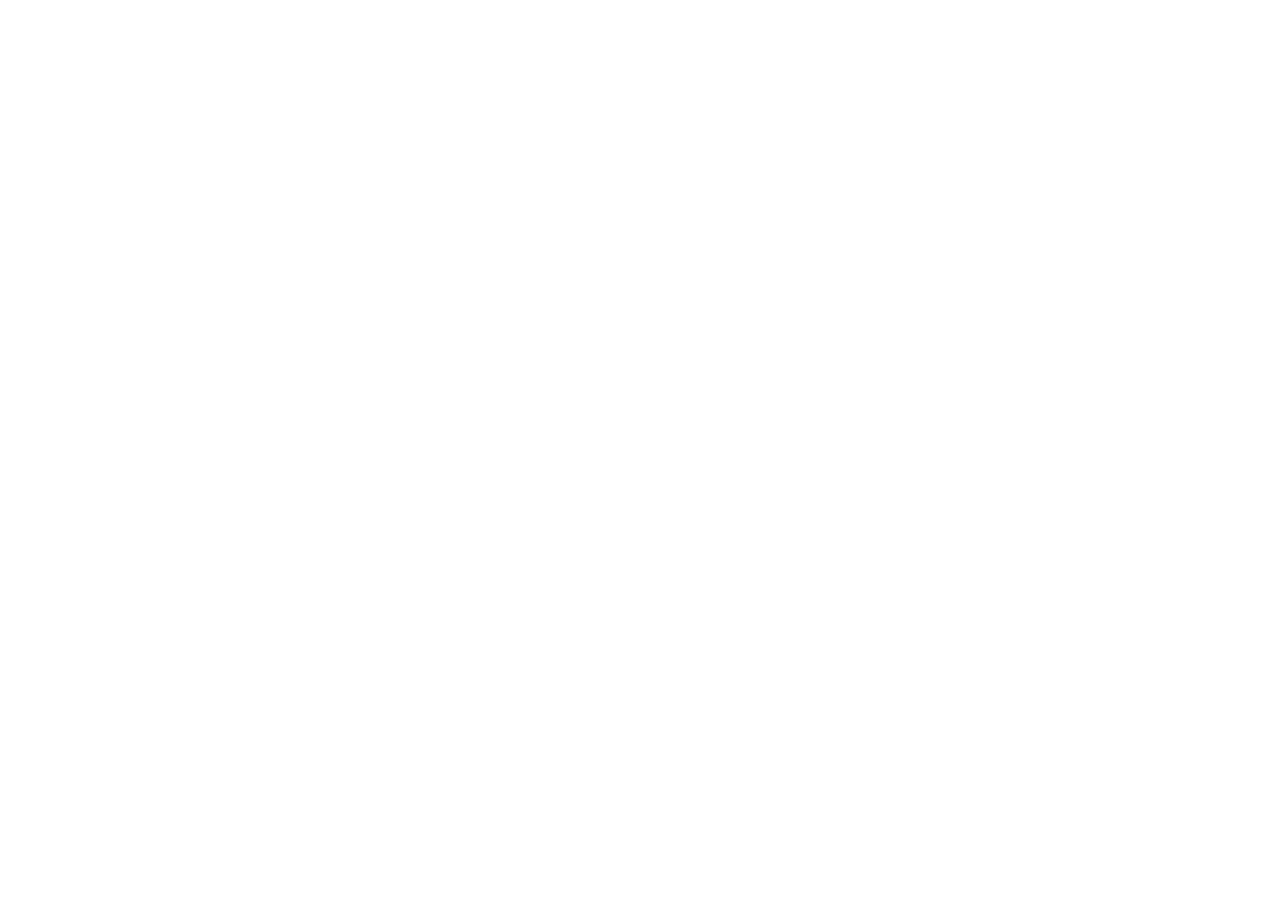
==== login.html @ 92857537 "上传" ====
<!DOCTYPE html>
<html lang="en">
<head>
    <meta charset="UTF-8">
    <meta http-equiv="X-UA-Compatible" content="IE=edge">
    <meta name="viewport" content="width=device-width, initial-scale=1.0">
    <title>Document</title>
</head>
<body>
    
</body>
</html>
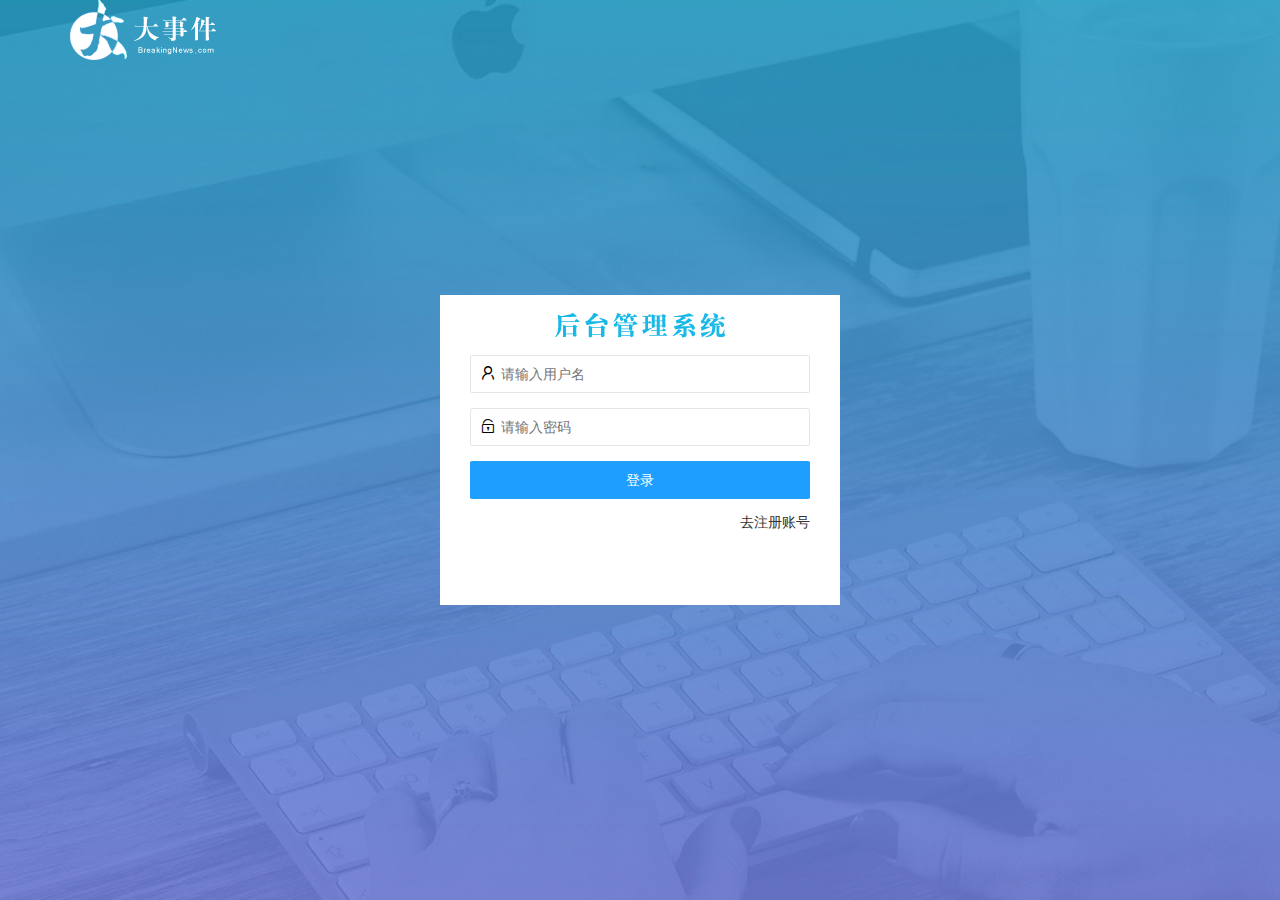
==== commit 92e8bb6c: "login" ====
--- a/login.html
+++ b/login.html
@@ -1,12 +1,89 @@
 <!DOCTYPE html>
 <html lang="en">
+
 <head>
     <meta charset="UTF-8">
     <meta http-equiv="X-UA-Compatible" content="IE=edge">
     <meta name="viewport" content="width=device-width, initial-scale=1.0">
-    <title>Document</title>
+    <link rel="stylesheet" href="./assets/css/login.css">
+    <link rel="stylesheet" href="./assets/lib/layui/css/layui.css">
+    <title>大事件-登录注册</title>
 </head>
+
 <body>
-    
+    <!-- logo -->
+    <div class="layui-main">
+        <img src="/assets/images/logo.png" alt="">
+    </div>
+    <!-- 登录 -->
+    <div class="login_box">
+        <div class="title-box"></div>
+        <!-- 登录 -->
+        <div class="loginBox">
+            <form class="layui-form" action="" id="loginForm">
+                    <div class="layui-form-item">
+                <!-- 用户名 -->
+                    <i class="layui-icon layui-icon-username"></i>
+                    <input type="text" name="username" required lay-verify="required" placeholder="请输入用户名"
+                        autocomplete="off" class="layui-input">
+                    </div>
+                <!-- 密码 -->
+                     <div class="layui-form-item">
+                    <i class="layui-icon layui-icon-password"></i>
+                    <input type="password" name="password" required lay-verify="required|pass" placeholder="请输入密码" autocomplete="off"
+                    class="layui-input">
+                    </div>
+                    <!-- //<div class="layui-form-item"></div> layui-btn-fluid独占一行 -->
+                    <div class="layui-form-item btn">
+                         <button class="layui-btn layui-btn-fluid layui-btn-normal" lay-submit lay-filter="formDemo">登录</button>
+                     </div>
+
+                    <div class="layui-form-item">
+                      <a href="javascript:;" class="links" id="link_reg">去注册账号</a>
+                     </div>
+
+             </form>
+       
+    </div>
+    <!-- 注册 -->
+    <div class="regBox">
+        <form class="layui-form" action="" id="regForm">
+            <div class="layui-form-item">
+        <!-- 用户名 -->
+            <i class="layui-icon layui-icon-username"></i>
+            <input type="text" name="username" required lay-verify="required" placeholder="请输入用户名"
+                autocomplete="off" class="layui-input">
+            </div>
+        <!-- 密码 -->
+            <div class="layui-form-item">
+            <i class="layui-icon layui-icon-password"></i>
+            <input type="password" name="password" required lay-verify="required|pass" placeholder="请输入密码" autocomplete="off"
+            class="layui-input">
+            </div>
+            <div class="layui-form-item">
+                <i class="layui-icon layui-icon-password"></i>
+                <input type="password" name="password" required lay-verify="required|pass|repwd" placeholder="再次确认密码" autocomplete="off"
+                class="layui-input">
+            </div>
+            <!-- //<div class="layui-form-item"></div> layui-btn-fluid独占一行 -->
+            <div class="layui-form-item btn">
+                 <button class="layui-btn layui-btn-fluid layui-btn-normal" lay-submit lay-filter="formDemo">注册</button>
+             </div>
+
+            <div class="layui-form-item">
+                <a href="javascript:;" class="links" id="link_login">去登录账号</a>
+             </div>
+
+     </form>
+       
+    </div>
+    </div>
+    <!-- jquery -->
+    <script src="./assets/lib/layui/layui.all.js"></script>
+
+    <script src="./assets/lib/jquery.js"></script>
+    <script src="./assets/js/baseAPI.js"></script>
+    <script src="/assets/js/login.js"></script>
 </body>
+
 </html>--- a/assets/css/login.css
+++ b/assets/css/login.css
@@ -0,0 +1,51 @@
+html,body{
+    margin: 0;
+    padding: 0;
+    width: 100%;
+    height: 100%;
+    background: url('/assets/images/login_bg.jpg') no-repeat center;
+    background-size: cover;
+    /* background-color: pink; */
+}
+.login_box{
+    width: 400px;
+    height: 310px;
+    background-color: #fff;
+    position: absolute;
+    top: 50%;
+    left: 50%;
+    transform: translate(-50%,-50%);
+}
+.title-box{
+    height: 60px;
+    background:url(/assets/images/login_title.png) no-repeat;
+    background-position: center;
+}
+/* 隐藏 */
+.regBox{
+    display: none;
+}
+.layui-form{
+    padding: 0 30px;
+}
+.links{
+    display: flex;
+    justify-content: flex-end;
+}
+.links a{
+    font-size: 20px;
+}
+/* .btn{
+    padding: 40px 0 0;
+} */
+.layui-form-item{
+    position: relative;
+}
+.layui-icon{
+    position: absolute;
+    top: 10px;
+    left: 10px;
+}
+.layui-input{
+    padding-left: 30px!important;
+}--- a/assets/lib/layui/css/layui.css
+++ b/assets/lib/layui/css/layui.css
@@ -0,0 +1,2 @@
+/** layui-v2.5.5 MIT License By https://www.layui.com */
+ .layui-inline,img{display:inline-block;vertical-align:middle}h1,h2,h3,h4,h5,h6{font-weight:400}.layui-edge,.layui-header,.layui-inline,.layui-main{position:relative}.layui-body,.layui-edge,.layui-elip{overflow:hidden}.layui-btn,.layui-edge,.layui-inline,img{vertical-align:middle}.layui-btn,.layui-disabled,.layui-icon,.layui-unselect{-moz-user-select:none;-webkit-user-select:none;-ms-user-select:none}.layui-elip,.layui-form-checkbox span,.layui-form-pane .layui-form-label{text-overflow:ellipsis;white-space:nowrap}.layui-breadcrumb,.layui-tree-btnGroup{visibility:hidden}blockquote,body,button,dd,div,dl,dt,form,h1,h2,h3,h4,h5,h6,input,li,ol,p,pre,td,textarea,th,ul{margin:0;padding:0;-webkit-tap-highlight-color:rgba(0,0,0,0)}a:active,a:hover{outline:0}img{border:none}li{list-style:none}table{border-collapse:collapse;border-spacing:0}h4,h5,h6{font-size:100%}button,input,optgroup,option,select,textarea{font-family:inherit;font-size:inherit;font-style:inherit;font-weight:inherit;outline:0}pre{white-space:pre-wrap;white-space:-moz-pre-wrap;white-space:-pre-wrap;white-space:-o-pre-wrap;word-wrap:break-word}body{line-height:24px;font:14px Helvetica Neue,Helvetica,PingFang SC,Tahoma,Arial,sans-serif}hr{height:1px;margin:10px 0;border:0;clear:both}a{color:#333;text-decoration:none}a:hover{color:#777}a cite{font-style:normal;*cursor:pointer}.layui-border-box,.layui-border-box *{box-sizing:border-box}.layui-box,.layui-box *{box-sizing:content-box}.layui-clear{clear:both;*zoom:1}.layui-clear:after{content:'\20';clear:both;*zoom:1;display:block;height:0}.layui-inline{*display:inline;*zoom:1}.layui-edge{display:inline-block;width:0;height:0;border-width:6px;border-style:dashed;border-color:transparent}.layui-edge-top{top:-4px;border-bottom-color:#999;border-bottom-style:solid}.layui-edge-right{border-left-color:#999;border-left-style:solid}.layui-edge-bottom{top:2px;border-top-color:#999;border-top-style:solid}.layui-edge-left{border-right-color:#999;border-right-style:solid}.layui-disabled,.layui-disabled:hover{color:#d2d2d2!important;cursor:not-allowed!important}.layui-circle{border-radius:100%}.layui-show{display:block!important}.layui-hide{display:none!important}@font-face{font-family:layui-icon;src:url(../font/iconfont.eot?v=250);src:url(../font/iconfont.eot?v=250#iefix) format('embedded-opentype'),url(../font/iconfont.woff2?v=250) format('woff2'),url(../font/iconfont.woff?v=250) format('woff'),url(../font/iconfont.ttf?v=250) format('truetype'),url(../font/iconfont.svg?v=250#layui-icon) format('svg')}.layui-icon{font-family:layui-icon!important;font-size:16px;font-style:normal;-webkit-font-smoothing:antialiased;-moz-osx-font-smoothing:grayscale}.layui-icon-reply-fill:before{content:"\e611"}.layui-icon-set-fill:before{content:"\e614"}.layui-icon-menu-fill:before{content:"\e60f"}.layui-icon-search:before{content:"\e615"}.layui-icon-share:before{content:"\e641"}.layui-icon-set-sm:before{content:"\e620"}.layui-icon-engine:before{content:"\e628"}.layui-icon-close:before{content:"\1006"}.layui-icon-close-fill:before{content:"\1007"}.layui-icon-chart-screen:before{content:"\e629"}.layui-icon-star:before{content:"\e600"}.layui-icon-circle-dot:before{content:"\e617"}.layui-icon-chat:before{content:"\e606"}.layui-icon-release:before{content:"\e609"}.layui-icon-list:before{content:"\e60a"}.layui-icon-chart:before{content:"\e62c"}.layui-icon-ok-circle:before{content:"\1005"}.layui-icon-layim-theme:before{content:"\e61b"}.layui-icon-table:before{content:"\e62d"}.layui-icon-right:before{content:"\e602"}.layui-icon-left:before{content:"\e603"}.layui-icon-cart-simple:before{content:"\e698"}.layui-icon-face-cry:before{content:"\e69c"}.layui-icon-face-smile:before{content:"\e6af"}.layui-icon-survey:before{content:"\e6b2"}.layui-icon-tree:before{content:"\e62e"}.layui-icon-upload-circle:before{content:"\e62f"}.layui-icon-add-circle:before{content:"\e61f"}.layui-icon-download-circle:before{content:"\e601"}.layui-icon-templeate-1:before{content:"\e630"}.layui-icon-util:before{content:"\e631"}.layui-icon-face-surprised:before{content:"\e664"}.layui-icon-edit:before{content:"\e642"}.layui-icon-speaker:before{content:"\e645"}.layui-icon-down:before{content:"\e61a"}.layui-icon-file:before{content:"\e621"}.layui-icon-layouts:before{content:"\e632"}.layui-icon-rate-half:before{content:"\e6c9"}.layui-icon-add-circle-fine:before{content:"\e608"}.layui-icon-prev-circle:before{content:"\e633"}.layui-icon-read:before{content:"\e705"}.layui-icon-404:before{content:"\e61c"}.layui-icon-carousel:before{content:"\e634"}.layui-icon-help:before{content:"\e607"}.layui-icon-code-circle:before{content:"\e635"}.layui-icon-water:before{content:"\e636"}.layui-icon-username:before{content:"\e66f"}.layui-icon-find-fill:before{content:"\e670"}.layui-icon-about:before{content:"\e60b"}.layui-icon-location:before{content:"\e715"}.layui-icon-up:before{content:"\e619"}.layui-icon-pause:before{content:"\e651"}.layui-icon-date:before{content:"\e637"}.layui-icon-layim-uploadfile:before{content:"\e61d"}.layui-icon-delete:before{content:"\e640"}.layui-icon-play:before{content:"\e652"}.layui-icon-top:before{content:"\e604"}.layui-icon-friends:before{content:"\e612"}.layui-icon-refresh-3:before{content:"\e9aa"}.layui-icon-ok:before{content:"\e605"}.layui-icon-layer:before{content:"\e638"}.layui-icon-face-smile-fine:before{content:"\e60c"}.layui-icon-dollar:before{content:"\e659"}.layui-icon-group:before{content:"\e613"}.layui-icon-layim-download:before{content:"\e61e"}.layui-icon-picture-fine:before{content:"\e60d"}.layui-icon-link:before{content:"\e64c"}.layui-icon-diamond:before{content:"\e735"}.layui-icon-log:before{content:"\e60e"}.layui-icon-rate-solid:before{content:"\e67a"}.layui-icon-fonts-del:before{content:"\e64f"}.layui-icon-unlink:before{content:"\e64d"}.layui-icon-fonts-clear:before{content:"\e639"}.layui-icon-triangle-r:before{content:"\e623"}.layui-icon-circle:before{content:"\e63f"}.layui-icon-radio:before{content:"\e643"}.layui-icon-align-center:before{content:"\e647"}.layui-icon-align-right:before{content:"\e648"}.layui-icon-align-left:before{content:"\e649"}.layui-icon-loading-1:before{content:"\e63e"}.layui-icon-return:before{content:"\e65c"}.layui-icon-fonts-strong:before{content:"\e62b"}.layui-icon-upload:before{content:"\e67c"}.layui-icon-dialogue:before{content:"\e63a"}.layui-icon-video:before{content:"\e6ed"}.layui-icon-headset:before{content:"\e6fc"}.layui-icon-cellphone-fine:before{content:"\e63b"}.layui-icon-add-1:before{content:"\e654"}.layui-icon-face-smile-b:before{content:"\e650"}.layui-icon-fonts-html:before{content:"\e64b"}.layui-icon-form:before{content:"\e63c"}.layui-icon-cart:before{content:"\e657"}.layui-icon-camera-fill:before{content:"\e65d"}.layui-icon-tabs:before{content:"\e62a"}.layui-icon-fonts-code:before{content:"\e64e"}.layui-icon-fire:before{content:"\e756"}.layui-icon-set:before{content:"\e716"}.layui-icon-fonts-u:before{content:"\e646"}.layui-icon-triangle-d:before{content:"\e625"}.layui-icon-tips:before{content:"\e702"}.layui-icon-picture:before{content:"\e64a"}.layui-icon-more-vertical:before{content:"\e671"}.layui-icon-flag:before{content:"\e66c"}.layui-icon-loading:before{content:"\e63d"}.layui-icon-fonts-i:before{content:"\e644"}.layui-icon-refresh-1:before{content:"\e666"}.layui-icon-rmb:before{content:"\e65e"}.layui-icon-home:before{content:"\e68e"}.layui-icon-user:before{content:"\e770"}.layui-icon-notice:before{content:"\e667"}.layui-icon-login-weibo:before{content:"\e675"}.layui-icon-voice:before{content:"\e688"}.layui-icon-upload-drag:before{content:"\e681"}.layui-icon-login-qq:before{content:"\e676"}.layui-icon-snowflake:before{content:"\e6b1"}.layui-icon-file-b:before{content:"\e655"}.layui-icon-template:before{content:"\e663"}.layui-icon-auz:before{content:"\e672"}.layui-icon-console:before{content:"\e665"}.layui-icon-app:before{content:"\e653"}.layui-icon-prev:before{content:"\e65a"}.layui-icon-website:before{content:"\e7ae"}.layui-icon-next:before{content:"\e65b"}.layui-icon-component:before{content:"\e857"}.layui-icon-more:before{content:"\e65f"}.layui-icon-login-wechat:before{content:"\e677"}.layui-icon-shrink-right:before{content:"\e668"}.layui-icon-spread-left:before{content:"\e66b"}.layui-icon-camera:before{content:"\e660"}.layui-icon-note:before{content:"\e66e"}.layui-icon-refresh:before{content:"\e669"}.layui-icon-female:before{content:"\e661"}.layui-icon-male:before{content:"\e662"}.layui-icon-password:before{content:"\e673"}.layui-icon-senior:before{content:"\e674"}.layui-icon-theme:before{content:"\e66a"}.layui-icon-tread:before{content:"\e6c5"}.layui-icon-praise:before{content:"\e6c6"}.layui-icon-star-fill:before{content:"\e658"}.layui-icon-rate:before{content:"\e67b"}.layui-icon-template-1:before{content:"\e656"}.layui-icon-vercode:before{content:"\e679"}.layui-icon-cellphone:before{content:"\e678"}.layui-icon-screen-full:before{content:"\e622"}.layui-icon-screen-restore:before{content:"\e758"}.layui-icon-cols:before{content:"\e610"}.layui-icon-export:before{content:"\e67d"}.layui-icon-print:before{content:"\e66d"}.layui-icon-slider:before{content:"\e714"}.layui-icon-addition:before{content:"\e624"}.layui-icon-subtraction:before{content:"\e67e"}.layui-icon-service:before{content:"\e626"}.layui-icon-transfer:before{content:"\e691"}.layui-main{width:1140px;margin:0 auto}.layui-header{z-index:1000;height:60px}.layui-header a:hover{transition:all .5s;-webkit-transition:all .5s}.layui-side{position:fixed;left:0;top:0;bottom:0;z-index:999;width:200px;overflow-x:hidden}.layui-side-scroll{position:relative;width:220px;height:100%;overflow-x:hidden}.layui-body{position:absolute;left:200px;right:0;top:0;bottom:0;z-index:998;width:auto;overflow-y:auto;box-sizing:border-box}.layui-layout-body{overflow:hidden}.layui-layout-admin .layui-header{background-color:#23262E}.layui-layout-admin .layui-side{top:60px;width:200px;overflow-x:hidden}.layui-layout-admin .layui-body{position:fixed;top:60px;bottom:44px}.layui-layout-admin .layui-main{width:auto;margin:0 15px}.layui-layout-admin .layui-footer{position:fixed;left:200px;right:0;bottom:0;height:44px;line-height:44px;padding:0 15px;background-color:#eee}.layui-layout-admin .layui-logo{position:absolute;left:0;top:0;width:200px;height:100%;line-height:60px;text-align:center;color:#009688;font-size:16px}.layui-layout-admin .layui-header .layui-nav{background:0 0}.layui-layout-left{position:absolute!important;left:200px;top:0}.layui-layout-right{position:absolute!important;right:0;top:0}.layui-container{position:relative;margin:0 auto;padding:0 15px;box-sizing:border-box}.layui-fluid{position:relative;margin:0 auto;padding:0 15px}.layui-row:after,.layui-row:before{content:'';display:block;clear:both}.layui-col-lg1,.layui-col-lg10,.layui-col-lg11,.layui-col-lg12,.layui-col-lg2,.layui-col-lg3,.layui-col-lg4,.layui-col-lg5,.layui-col-lg6,.layui-col-lg7,.layui-col-lg8,.layui-col-lg9,.layui-col-md1,.layui-col-md10,.layui-col-md11,.layui-col-md12,.layui-col-md2,.layui-col-md3,.layui-col-md4,.layui-col-md5,.layui-col-md6,.layui-col-md7,.layui-col-md8,.layui-col-md9,.layui-col-sm1,.layui-col-sm10,.layui-col-sm11,.layui-col-sm12,.layui-col-sm2,.layui-col-sm3,.layui-col-sm4,.layui-col-sm5,.layui-col-sm6,.layui-col-sm7,.layui-col-sm8,.layui-col-sm9,.layui-col-xs1,.layui-col-xs10,.layui-col-xs11,.layui-col-xs12,.layui-col-xs2,.layui-col-xs3,.layui-col-xs4,.layui-col-xs5,.layui-col-xs6,.layui-col-xs7,.layui-col-xs8,.layui-col-xs9{position:relative;display:block;box-sizing:border-box}.layui-col-xs1,.layui-col-xs10,.layui-col-xs11,.layui-col-xs12,.layui-col-xs2,.layui-col-xs3,.layui-col-xs4,.layui-col-xs5,.layui-col-xs6,.layui-col-xs7,.layui-col-xs8,.layui-col-xs9{float:left}.layui-col-xs1{width:8.33333333%}.layui-col-xs2{width:16.66666667%}.layui-col-xs3{width:25%}.layui-col-xs4{width:33.33333333%}.layui-col-xs5{width:41.66666667%}.layui-col-xs6{width:50%}.layui-col-xs7{width:58.33333333%}.layui-col-xs8{width:66.66666667%}.layui-col-xs9{width:75%}.layui-col-xs10{width:83.33333333%}.layui-col-xs11{width:91.66666667%}.layui-col-xs12{width:100%}.layui-col-xs-offset1{margin-left:8.33333333%}.layui-col-xs-offset2{margin-left:16.66666667%}.layui-col-xs-offset3{margin-left:25%}.layui-col-xs-offset4{margin-left:33.33333333%}.layui-col-xs-offset5{margin-left:41.66666667%}.layui-col-xs-offset6{margin-left:50%}.layui-col-xs-offset7{margin-left:58.33333333%}.layui-col-xs-offset8{margin-left:66.66666667%}.layui-col-xs-offset9{margin-left:75%}.layui-col-xs-offset10{margin-left:83.33333333%}.layui-col-xs-offset11{margin-left:91.66666667%}.layui-col-xs-offset12{margin-left:100%}@media screen and (max-width:768px){.layui-hide-xs{display:none!important}.layui-show-xs-block{display:block!important}.layui-show-xs-inline{display:inline!important}.layui-show-xs-inline-block{display:inline-block!important}}@media screen and (min-width:768px){.layui-container{width:750px}.layui-hide-sm{display:none!important}.layui-show-sm-block{display:block!important}.layui-show-sm-inline{display:inline!important}.layui-show-sm-inline-block{display:inline-block!important}.layui-col-sm1,.layui-col-sm10,.layui-col-sm11,.layui-col-sm12,.layui-col-sm2,.layui-col-sm3,.layui-col-sm4,.layui-col-sm5,.layui-col-sm6,.layui-col-sm7,.layui-col-sm8,.layui-col-sm9{float:left}.layui-col-sm1{width:8.33333333%}.layui-col-sm2{width:16.66666667%}.layui-col-sm3{width:25%}.layui-col-sm4{width:33.33333333%}.layui-col-sm5{width:41.66666667%}.layui-col-sm6{width:50%}.layui-col-sm7{width:58.33333333%}.layui-col-sm8{width:66.66666667%}.layui-col-sm9{width:75%}.layui-col-sm10{width:83.33333333%}.layui-col-sm11{width:91.66666667%}.layui-col-sm12{width:100%}.layui-col-sm-offset1{margin-left:8.33333333%}.layui-col-sm-offset2{margin-left:16.66666667%}.layui-col-sm-offset3{margin-left:25%}.layui-col-sm-offset4{margin-left:33.33333333%}.layui-col-sm-offset5{margin-left:41.66666667%}.layui-col-sm-offset6{margin-left:50%}.layui-col-sm-offset7{margin-left:58.33333333%}.layui-col-sm-offset8{margin-left:66.66666667%}.layui-col-sm-offset9{margin-left:75%}.layui-col-sm-offset10{margin-left:83.33333333%}.layui-col-sm-offset11{margin-left:91.66666667%}.layui-col-sm-offset12{margin-left:100%}}@media screen and (min-width:992px){.layui-container{width:970px}.layui-hide-md{display:none!important}.layui-show-md-block{display:block!important}.layui-show-md-inline{display:inline!important}.layui-show-md-inline-block{display:inline-block!important}.layui-col-md1,.layui-col-md10,.layui-col-md11,.layui-col-md12,.layui-col-md2,.layui-col-md3,.layui-col-md4,.layui-col-md5,.layui-col-md6,.layui-col-md7,.layui-col-md8,.layui-col-md9{float:left}.layui-col-md1{width:8.33333333%}.layui-col-md2{width:16.66666667%}.layui-col-md3{width:25%}.layui-col-md4{width:33.33333333%}.layui-col-md5{width:41.66666667%}.layui-col-md6{width:50%}.layui-col-md7{width:58.33333333%}.layui-col-md8{width:66.66666667%}.layui-col-md9{width:75%}.layui-col-md10{width:83.33333333%}.layui-col-md11{width:91.66666667%}.layui-col-md12{width:100%}.layui-col-md-offset1{margin-left:8.33333333%}.layui-col-md-offset2{margin-left:16.66666667%}.layui-col-md-offset3{margin-left:25%}.layui-col-md-offset4{margin-left:33.33333333%}.layui-col-md-offset5{margin-left:41.66666667%}.layui-col-md-offset6{margin-left:50%}.layui-col-md-offset7{margin-left:58.33333333%}.layui-col-md-offset8{margin-left:66.66666667%}.layui-col-md-offset9{margin-left:75%}.layui-col-md-offset10{margin-left:83.33333333%}.layui-col-md-offset11{margin-left:91.66666667%}.layui-col-md-offset12{margin-left:100%}}@media screen and (min-width:1200px){.layui-container{width:1170px}.layui-hide-lg{display:none!important}.layui-show-lg-block{display:block!important}.layui-show-lg-inline{display:inline!important}.layui-show-lg-inline-block{display:inline-block!important}.layui-col-lg1,.layui-col-lg10,.layui-col-lg11,.layui-col-lg12,.layui-col-lg2,.layui-col-lg3,.layui-col-lg4,.layui-col-lg5,.layui-col-lg6,.layui-col-lg7,.layui-col-lg8,.layui-col-lg9{float:left}.layui-col-lg1{width:8.33333333%}.layui-col-lg2{width:16.66666667%}.layui-col-lg3{width:25%}.layui-col-lg4{width:33.33333333%}.layui-col-lg5{width:41.66666667%}.layui-col-lg6{width:50%}.layui-col-lg7{width:58.33333333%}.layui-col-lg8{width:66.66666667%}.layui-col-lg9{width:75%}.layui-col-lg10{width:83.33333333%}.layui-col-lg11{width:91.66666667%}.layui-col-lg12{width:100%}.layui-col-lg-offset1{margin-left:8.33333333%}.layui-col-lg-offset2{margin-left:16.66666667%}.layui-col-lg-offset3{margin-left:25%}.layui-col-lg-offset4{margin-left:33.33333333%}.layui-col-lg-offset5{margin-left:41.66666667%}.layui-col-lg-offset6{margin-left:50%}.layui-col-lg-offset7{margin-left:58.33333333%}.layui-col-lg-offset8{margin-left:66.66666667%}.layui-col-lg-offset9{margin-left:75%}.layui-col-lg-offset10{margin-left:83.33333333%}.layui-col-lg-offset11{margin-left:91.66666667%}.layui-col-lg-offset12{margin-left:100%}}.layui-col-space1{margin:-.5px}.layui-col-space1>*{padding:.5px}.layui-col-space3{margin:-1.5px}.layui-col-space3>*{padding:1.5px}.layui-col-space5{margin:-2.5px}.layui-col-space5>*{padding:2.5px}.layui-col-space8{margin:-3.5px}.layui-col-space8>*{padding:3.5px}.layui-col-space10{margin:-5px}.layui-col-space10>*{padding:5px}.layui-col-space12{margin:-6px}.layui-col-space12>*{padding:6px}.layui-col-space15{margin:-7.5px}.layui-col-space15>*{padding:7.5px}.layui-col-space18{margin:-9px}.layui-col-space18>*{padding:9px}.layui-col-space20{margin:-10px}.layui-col-space20>*{padding:10px}.layui-col-space22{margin:-11px}.layui-col-space22>*{padding:11px}.layui-col-space25{margin:-12.5px}.layui-col-space25>*{padding:12.5px}.layui-col-space30{margin:-15px}.layui-col-space30>*{padding:15px}.layui-btn,.layui-input,.layui-select,.layui-textarea,.layui-upload-button{outline:0;-webkit-appearance:none;transition:all .3s;-webkit-transition:all .3s;box-sizing:border-box}.layui-elem-quote{margin-bottom:10px;padding:15px;line-height:22px;border-left:5px solid #009688;border-radius:0 2px 2px 0;background-color:#f2f2f2}.layui-quote-nm{border-style:solid;border-width:1px 1px 1px 5px;background:0 0}.layui-elem-field{margin-bottom:10px;padding:0;border-width:1px;border-style:solid}.layui-elem-field legend{margin-left:20px;padding:0 10px;font-size:20px;font-weight:300}.layui-field-title{margin:10px 0 20px;border-width:1px 0 0}.layui-field-box{padding:10px 15px}.layui-field-title .layui-field-box{padding:10px 0}.layui-progress{position:relative;height:6px;border-radius:20px;background-color:#e2e2e2}.layui-progress-bar{position:absolute;left:0;top:0;width:0;max-width:100%;height:6px;border-radius:20px;text-align:right;background-color:#5FB878;transition:all .3s;-webkit-transition:all .3s}.layui-progress-big,.layui-progress-big .layui-progress-bar{height:18px;line-height:18px}.layui-progress-text{position:relative;top:-20px;line-height:18px;font-size:12px;color:#666}.layui-progress-big .layui-progress-text{position:static;padding:0 10px;color:#fff}.layui-collapse{border-width:1px;border-style:solid;border-radius:2px}.layui-colla-content,.layui-colla-item{border-top-width:1px;border-top-style:solid}.layui-colla-item:first-child{border-top:none}.layui-colla-title{position:relative;height:42px;line-height:42px;padding:0 15px 0 35px;color:#333;background-color:#f2f2f2;cursor:pointer;font-size:14px;overflow:hidden}.layui-colla-content{display:none;padding:10px 15px;line-height:22px;color:#666}.layui-colla-icon{position:absolute;left:15px;top:0;font-size:14px}.layui-card{margin-bottom:15px;border-radius:2px;background-color:#fff;box-shadow:0 1px 2px 0 rgba(0,0,0,.05)}.layui-card:last-child{margin-bottom:0}.layui-card-header{position:relative;height:42px;line-height:42px;padding:0 15px;border-bottom:1px solid #f6f6f6;color:#333;border-radius:2px 2px 0 0;font-size:14px}.layui-bg-black,.layui-bg-blue,.layui-bg-cyan,.layui-bg-green,.layui-bg-orange,.layui-bg-red{color:#fff!important}.layui-card-body{position:relative;padding:10px 15px;line-height:24px}.layui-card-body[pad15]{padding:15px}.layui-card-body[pad20]{padding:20px}.layui-card-body .layui-table{margin:5px 0}.layui-card .layui-tab{margin:0}.layui-panel-window{position:relative;padding:15px;border-radius:0;border-top:5px solid #E6E6E6;background-color:#fff}.layui-auxiliar-moving{position:fixed;left:0;right:0;top:0;bottom:0;width:100%;height:100%;background:0 0;z-index:9999999999}.layui-form-label,.layui-form-mid,.layui-form-select,.layui-input-block,.layui-input-inline,.layui-textarea{position:relative}.layui-bg-red{background-color:#FF5722!important}.layui-bg-orange{background-color:#FFB800!important}.layui-bg-green{background-color:#009688!important}.layui-bg-cyan{background-color:#2F4056!important}.layui-bg-blue{background-color:#1E9FFF!important}.layui-bg-black{background-color:#393D49!important}.layui-bg-gray{background-color:#eee!important;color:#666!important}.layui-badge-rim,.layui-colla-content,.layui-colla-item,.layui-collapse,.layui-elem-field,.layui-form-pane .layui-form-item[pane],.layui-form-pane .layui-form-label,.layui-input,.layui-layedit,.layui-layedit-tool,.layui-quote-nm,.layui-select,.layui-tab-bar,.layui-tab-card,.layui-tab-title,.layui-tab-title .layui-this:after,.layui-textarea{border-color:#e6e6e6}.layui-timeline-item:before,hr{background-color:#e6e6e6}.layui-text{line-height:22px;font-size:14px;color:#666}.layui-text h1,.layui-text h2,.layui-text h3{font-weight:500;color:#333}.layui-text h1{font-size:30px}.layui-text h2{font-size:24px}.layui-text h3{font-size:18px}.layui-text a:not(.layui-btn){color:#01AAED}.layui-text a:not(.layui-btn):hover{text-decoration:underline}.layui-text ul{padding:5px 0 5px 15px}.layui-text ul li{margin-top:5px;list-style-type:disc}.layui-text em,.layui-word-aux{color:#999!important;padding:0 5px!important}.layui-btn{display:inline-block;height:38px;line-height:38px;padding:0 18px;background-color:#009688;color:#fff;white-space:nowrap;text-align:center;font-size:14px;border:none;border-radius:2px;cursor:pointer}.layui-btn:hover{opacity:.8;filter:alpha(opacity=80);color:#fff}.layui-btn:active{opacity:1;filter:alpha(opacity=100)}.layui-btn+.layui-btn{margin-left:10px}.layui-btn-container{font-size:0}.layui-btn-container .layui-btn{margin-right:10px;margin-bottom:10px}.layui-btn-container .layui-btn+.layui-btn{margin-left:0}.layui-table .layui-btn-container .layui-btn{margin-bottom:9px}.layui-btn-radius{border-radius:100px}.layui-btn .layui-icon{margin-right:3px;font-size:18px;vertical-align:bottom;vertical-align:middle\9}.layui-btn-primary{border:1px solid #C9C9C9;background-color:#fff;color:#555}.layui-btn-primary:hover{border-color:#009688;color:#333}.layui-btn-normal{background-color:#1E9FFF}.layui-btn-warm{background-color:#FFB800}.layui-btn-danger{background-color:#FF5722}.layui-btn-checked{background-color:#5FB878}.layui-btn-disabled,.layui-btn-disabled:active,.layui-btn-disabled:hover{border:1px solid #e6e6e6;background-color:#FBFBFB;color:#C9C9C9;cursor:not-allowed;opacity:1}.layui-btn-lg{height:44px;line-height:44px;padding:0 25px;font-size:16px}.layui-btn-sm{height:30px;line-height:30px;padding:0 10px;font-size:12px}.layui-btn-sm i{font-size:16px!important}.layui-btn-xs{height:22px;line-height:22px;padding:0 5px;font-size:12px}.layui-btn-xs i{font-size:14px!important}.layui-btn-group{display:inline-block;vertical-align:middle;font-size:0}.layui-btn-group .layui-btn{margin-left:0!important;margin-right:0!important;border-left:1px solid rgba(255,255,255,.5);border-radius:0}.layui-btn-group .layui-btn-primary{border-left:none}.layui-btn-group .layui-btn-primary:hover{border-color:#C9C9C9;color:#009688}.layui-btn-group .layui-btn:first-child{border-left:none;border-radius:2px 0 0 2px}.layui-btn-group .layui-btn-primary:first-child{border-left:1px solid #c9c9c9}.layui-btn-group .layui-btn:last-child{border-radius:0 2px 2px 0}.layui-btn-group .layui-btn+.layui-btn{margin-left:0}.layui-btn-group+.layui-btn-group{margin-left:10px}.layui-btn-fluid{width:100%}.layui-input,.layui-select,.layui-textarea{height:38px;line-height:1.3;line-height:38px\9;border-width:1px;border-style:solid;background-color:#fff;border-radius:2px}.layui-input::-webkit-input-placeholder,.layui-select::-webkit-input-placeholder,.layui-textarea::-webkit-input-placeholder{line-height:1.3}.layui-input,.layui-textarea{display:block;width:100%;padding-left:10px}.layui-input:hover,.layui-textarea:hover{border-color:#D2D2D2!important}.layui-input:focus,.layui-textarea:focus{border-color:#C9C9C9!important}.layui-textarea{min-height:100px;height:auto;line-height:20px;padding:6px 10px;resize:vertical}.layui-select{padding:0 10px}.layui-form input[type=checkbox],.layui-form input[type=radio],.layui-form select{display:none}.layui-form [lay-ignore]{display:initial}.layui-form-item{margin-bottom:15px;clear:both;*zoom:1}.layui-form-item:after{content:'\20';clear:both;*zoom:1;display:block;height:0}.layui-form-label{float:left;display:block;padding:9px 15px;width:80px;font-weight:400;line-height:20px;text-align:right}.layui-form-label-col{display:block;float:none;padding:9px 0;line-height:20px;text-align:left}.layui-form-item .layui-inline{margin-bottom:5px;margin-right:10px}.layui-input-block{margin-left:110px;min-height:36px}.layui-input-inline{display:inline-block;vertical-align:middle}.layui-form-item .layui-input-inline{float:left;width:190px;margin-right:10px}.layui-form-text .layui-input-inline{width:auto}.layui-form-mid{float:left;display:block;padding:9px 0!important;line-height:20px;margin-right:10px}.layui-form-danger+.layui-form-select .layui-input,.layui-form-danger:focus{border-color:#FF5722!important}.layui-form-select .layui-input{padding-right:30px;cursor:pointer}.layui-form-select .layui-edge{position:absolute;right:10px;top:50%;margin-top:-3px;cursor:pointer;border-width:6px;border-top-color:#c2c2c2;border-top-style:solid;transition:all .3s;-webkit-transition:all .3s}.layui-form-select dl{display:none;position:absolute;left:0;top:42px;padding:5px 0;z-index:899;min-width:100%;border:1px solid #d2d2d2;max-height:300px;overflow-y:auto;background-color:#fff;border-radius:2px;box-shadow:0 2px 4px rgba(0,0,0,.12);box-sizing:border-box}.layui-form-select dl dd,.layui-form-select dl dt{padding:0 10px;line-height:36px;white-space:nowrap;overflow:hidden;text-overflow:ellipsis}.layui-form-select dl dt{font-size:12px;color:#999}.layui-form-select dl dd{cursor:pointer}.layui-form-select dl dd:hover{background-color:#f2f2f2;-webkit-transition:.5s all;transition:.5s all}.layui-form-select .layui-select-group dd{padding-left:20px}.layui-form-select dl dd.layui-select-tips{padding-left:10px!important;color:#999}.layui-form-select dl dd.layui-this{background-color:#5FB878;color:#fff}.layui-form-checkbox,.layui-form-select dl dd.layui-disabled{background-color:#fff}.layui-form-selected dl{display:block}.layui-form-checkbox,.layui-form-checkbox *,.layui-form-switch{display:inline-block;vertical-align:middle}.layui-form-selected .layui-edge{margin-top:-9px;-webkit-transform:rotate(180deg);transform:rotate(180deg);margin-top:-3px\9}:root .layui-form-selected .layui-edge{margin-top:-9px\0/IE9}.layui-form-selectup dl{top:auto;bottom:42px}.layui-select-none{margin:5px 0;text-align:center;color:#999}.layui-select-disabled .layui-disabled{border-color:#eee!important}.layui-select-disabled .layui-edge{border-top-color:#d2d2d2}.layui-form-checkbox{position:relative;height:30px;line-height:30px;margin-right:10px;padding-right:30px;cursor:pointer;font-size:0;-webkit-transition:.1s linear;transition:.1s linear;box-sizing:border-box}.layui-form-checkbox span{padding:0 10px;height:100%;font-size:14px;border-radius:2px 0 0 2px;background-color:#d2d2d2;color:#fff;overflow:hidden}.layui-form-checkbox:hover span{background-color:#c2c2c2}.layui-form-checkbox i{position:absolute;right:0;top:0;width:30px;height:28px;border:1px solid #d2d2d2;border-left:none;border-radius:0 2px 2px 0;color:#fff;font-size:20px;text-align:center}.layui-form-checkbox:hover i{border-color:#c2c2c2;color:#c2c2c2}.layui-form-checked,.layui-form-checked:hover{border-color:#5FB878}.layui-form-checked span,.layui-form-checked:hover span{background-color:#5FB878}.layui-form-checked i,.layui-form-checked:hover i{color:#5FB878}.layui-form-item .layui-form-checkbox{margin-top:4px}.layui-form-checkbox[lay-skin=primary]{height:auto!important;line-height:normal!important;min-width:18px;min-height:18px;border:none!important;margin-right:0;padding-left:28px;padding-right:0;background:0 0}.layui-form-checkbox[lay-skin=primary] span{padding-left:0;padding-right:15px;line-height:18px;background:0 0;color:#666}.layui-form-checkbox[lay-skin=primary] i{right:auto;left:0;width:16px;height:16px;line-height:16px;border:1px solid #d2d2d2;font-size:12px;border-radius:2px;background-color:#fff;-webkit-transition:.1s linear;transition:.1s linear}.layui-form-checkbox[lay-skin=primary]:hover i{border-color:#5FB878;color:#fff}.layui-form-checked[lay-skin=primary] i{border-color:#5FB878!important;background-color:#5FB878;color:#fff}.layui-checkbox-disbaled[lay-skin=primary] span{background:0 0!important;color:#c2c2c2}.layui-checkbox-disbaled[lay-skin=primary]:hover i{border-color:#d2d2d2}.layui-form-item .layui-form-checkbox[lay-skin=primary]{margin-top:10px}.layui-form-switch{position:relative;height:22px;line-height:22px;min-width:35px;padding:0 5px;margin-top:8px;border:1px solid #d2d2d2;border-radius:20px;cursor:pointer;background-color:#fff;-webkit-transition:.1s linear;transition:.1s linear}.layui-form-switch i{position:absolute;left:5px;top:3px;width:16px;height:16px;border-radius:20px;background-color:#d2d2d2;-webkit-transition:.1s linear;transition:.1s linear}.layui-form-switch em{position:relative;top:0;width:25px;margin-left:21px;padding:0!important;text-align:center!important;color:#999!important;font-style:normal!important;font-size:12px}.layui-form-onswitch{border-color:#5FB878;background-color:#5FB878}.layui-checkbox-disbaled,.layui-checkbox-disbaled i{border-color:#e2e2e2!important}.layui-form-onswitch i{left:100%;margin-left:-21px;background-color:#fff}.layui-form-onswitch em{margin-left:5px;margin-right:21px;color:#fff!important}.layui-checkbox-disbaled span{background-color:#e2e2e2!important}.layui-checkbox-disbaled:hover i{color:#fff!important}[lay-radio]{display:none}.layui-form-radio,.layui-form-radio *{display:inline-block;vertical-align:middle}.layui-form-radio{line-height:28px;margin:6px 10px 0 0;padding-right:10px;cursor:pointer;font-size:0}.layui-form-radio *{font-size:14px}.layui-form-radio>i{margin-right:8px;font-size:22px;color:#c2c2c2}.layui-form-radio>i:hover,.layui-form-radioed>i{color:#5FB878}.layui-radio-disbaled>i{color:#e2e2e2!important}.layui-form-pane .layui-form-label{width:110px;padding:8px 15px;height:38px;line-height:20px;border-width:1px;border-style:solid;border-radius:2px 0 0 2px;text-align:center;background-color:#FBFBFB;overflow:hidden;box-sizing:border-box}.layui-form-pane .layui-input-inline{margin-left:-1px}.layui-form-pane .layui-input-block{margin-left:110px;left:-1px}.layui-form-pane .layui-input{border-radius:0 2px 2px 0}.layui-form-pane .layui-form-text .layui-form-label{float:none;width:100%;border-radius:2px;box-sizing:border-box;text-align:left}.layui-form-pane .layui-form-text .layui-input-inline{display:block;margin:0;top:-1px;clear:both}.layui-form-pane .layui-form-text .layui-input-block{margin:0;left:0;top:-1px}.layui-form-pane .layui-form-text .layui-textarea{min-height:100px;border-radius:0 0 2px 2px}.layui-form-pane .layui-form-checkbox{margin:4px 0 4px 10px}.layui-form-pane .layui-form-radio,.layui-form-pane .layui-form-switch{margin-top:6px;margin-left:10px}.layui-form-pane .layui-form-item[pane]{position:relative;border-width:1px;border-style:solid}.layui-form-pane .layui-form-item[pane] .layui-form-label{position:absolute;left:0;top:0;height:100%;border-width:0 1px 0 0}.layui-form-pane .layui-form-item[pane] .layui-input-inline{margin-left:110px}@media screen and (max-width:450px){.layui-form-item .layui-form-label{text-overflow:ellipsis;overflow:hidden;white-space:nowrap}.layui-form-item .layui-inline{display:block;margin-right:0;margin-bottom:20px;clear:both}.layui-form-item .layui-inline:after{content:'\20';clear:both;display:block;height:0}.layui-form-item .layui-input-inline{display:block;float:none;left:-3px;width:auto;margin:0 0 10px 112px}.layui-form-item .layui-input-inline+.layui-form-mid{margin-left:110px;top:-5px;padding:0}.layui-form-item .layui-form-checkbox{margin-right:5px;margin-bottom:5px}}.layui-layedit{border-width:1px;border-style:solid;border-radius:2px}.layui-layedit-tool{padding:3px 5px;border-bottom-width:1px;border-bottom-style:solid;font-size:0}.layedit-tool-fixed{position:fixed;top:0;border-top:1px solid #e2e2e2}.layui-layedit-tool .layedit-tool-mid,.layui-layedit-tool .layui-icon{display:inline-block;vertical-align:middle;text-align:center;font-size:14px}.layui-layedit-tool .layui-icon{position:relative;width:32px;height:30px;line-height:30px;margin:3px 5px;color:#777;cursor:pointer;border-radius:2px}.layui-layedit-tool .layui-icon:hover{color:#393D49}.layui-layedit-tool .layui-icon:active{color:#000}.layui-layedit-tool .layedit-tool-active{background-color:#e2e2e2;color:#000}.layui-layedit-tool .layui-disabled,.layui-layedit-tool .layui-disabled:hover{color:#d2d2d2;cursor:not-allowed}.layui-layedit-tool .layedit-tool-mid{width:1px;height:18px;margin:0 10px;background-color:#d2d2d2}.layedit-tool-html{width:50px!important;font-size:30px!important}.layedit-tool-b,.layedit-tool-code,.layedit-tool-help{font-size:16px!important}.layedit-tool-d,.layedit-tool-face,.layedit-tool-image,.layedit-tool-unlink{font-size:18px!important}.layedit-tool-image input{position:absolute;font-size:0;left:0;top:0;width:100%;height:100%;opacity:.01;filter:Alpha(opacity=1);cursor:pointer}.layui-layedit-iframe iframe{display:block;width:100%}#LAY_layedit_code{overflow:hidden}.layui-laypage{display:inline-block;*display:inline;*zoom:1;vertical-align:middle;margin:10px 0;font-size:0}.layui-laypage>a:first-child,.layui-laypage>a:first-child em{border-radius:2px 0 0 2px}.layui-laypage>a:last-child,.layui-laypage>a:last-child em{border-radius:0 2px 2px 0}.layui-laypage>:first-child{margin-left:0!important}.layui-laypage>:last-child{margin-right:0!important}.layui-laypage a,.layui-laypage button,.layui-laypage input,.layui-laypage select,.layui-laypage span{border:1px solid #e2e2e2}.layui-laypage a,.layui-laypage span{display:inline-block;*display:inline;*zoom:1;vertical-align:middle;padding:0 15px;height:28px;line-height:28px;margin:0 -1px 5px 0;background-color:#fff;color:#333;font-size:12px}.layui-flow-more a *,.layui-laypage input,.layui-table-view select[lay-ignore]{display:inline-block}.layui-laypage a:hover{color:#009688}.layui-laypage em{font-style:normal}.layui-laypage .layui-laypage-spr{color:#999;font-weight:700}.layui-laypage a{text-decoration:none}.layui-laypage .layui-laypage-curr{position:relative}.layui-laypage .layui-laypage-curr em{position:relative;color:#fff}.layui-laypage .layui-laypage-curr .layui-laypage-em{position:absolute;left:-1px;top:-1px;padding:1px;width:100%;height:100%;background-color:#009688}.layui-laypage-em{border-radius:2px}.layui-laypage-next em,.layui-laypage-prev em{font-family:Sim sun;font-size:16px}.layui-laypage .layui-laypage-count,.layui-laypage .layui-laypage-limits,.layui-laypage .layui-laypage-refresh,.layui-laypage .layui-laypage-skip{margin-left:10px;margin-right:10px;padding:0;border:none}.layui-laypage .layui-laypage-limits,.layui-laypage .layui-laypage-refresh{vertical-align:top}.layui-laypage .layui-laypage-refresh i{font-size:18px;cursor:pointer}.layui-laypage select{height:22px;padding:3px;border-radius:2px;cursor:pointer}.layui-laypage .layui-laypage-skip{height:30px;line-height:30px;color:#999}.layui-laypage button,.layui-laypage input{height:30px;line-height:30px;border-radius:2px;vertical-align:top;background-color:#fff;box-sizing:border-box}.layui-laypage input{width:40px;margin:0 10px;padding:0 3px;text-align:center}.layui-laypage input:focus,.layui-laypage select:focus{border-color:#009688!important}.layui-laypage button{margin-left:10px;padding:0 10px;cursor:pointer}.layui-table,.layui-table-view{margin:10px 0}.layui-flow-more{margin:10px 0;text-align:center;color:#999;font-size:14px}.layui-flow-more a{height:32px;line-height:32px}.layui-flow-more a *{vertical-align:top}.layui-flow-more a cite{padding:0 20px;border-radius:3px;background-color:#eee;color:#333;font-style:normal}.layui-flow-more a cite:hover{opacity:.8}.layui-flow-more a i{font-size:30px;color:#737383}.layui-table{width:100%;background-color:#fff;color:#666}.layui-table tr{transition:all .3s;-webkit-transition:all .3s}.layui-table th{text-align:left;font-weight:400}.layui-table tbody tr:hover,.layui-table thead tr,.layui-table-click,.layui-table-header,.layui-table-hover,.layui-table-mend,.layui-table-patch,.layui-table-tool,.layui-table-total,.layui-table-total tr,.layui-table[lay-even] tr:nth-child(even){background-color:#f2f2f2}.layui-table td,.layui-table th,.layui-table-col-set,.layui-table-fixed-r,.layui-table-grid-down,.layui-table-header,.layui-table-page,.layui-table-tips-main,.layui-table-tool,.layui-table-total,.layui-table-view,.layui-table[lay-skin=line],.layui-table[lay-skin=row]{border-width:1px;border-style:solid;border-color:#e6e6e6}.layui-table td,.layui-table th{position:relative;padding:9px 15px;min-height:20px;line-height:20px;font-size:14px}.layui-table[lay-skin=line] td,.layui-table[lay-skin=line] th{border-width:0 0 1px}.layui-table[lay-skin=row] td,.layui-table[lay-skin=row] th{border-width:0 1px 0 0}.layui-table[lay-skin=nob] td,.layui-table[lay-skin=nob] th{border:none}.layui-table img{max-width:100px}.layui-table[lay-size=lg] td,.layui-table[lay-size=lg] th{padding:15px 30px}.layui-table-view .layui-table[lay-size=lg] .layui-table-cell{height:40px;line-height:40px}.layui-table[lay-size=sm] td,.layui-table[lay-size=sm] th{font-size:12px;padding:5px 10px}.layui-table-view .layui-table[lay-size=sm] .layui-table-cell{height:20px;line-height:20px}.layui-table[lay-data]{display:none}.layui-table-box{position:relative;overflow:hidden}.layui-table-view .layui-table{position:relative;width:auto;margin:0}.layui-table-view .layui-table[lay-skin=line]{border-width:0 1px 0 0}.layui-table-view .layui-table[lay-skin=row]{border-width:0 0 1px}.layui-table-view .layui-table td,.layui-table-view .layui-table th{padding:5px 0;border-top:none;border-left:none}.layui-table-view .layui-table th.layui-unselect .layui-table-cell span{cursor:pointer}.layui-table-view .layui-table td{cursor:default}.layui-table-view .layui-table td[data-edit=text]{cursor:text}.layui-table-view .layui-form-checkbox[lay-skin=primary] i{width:18px;height:18px}.layui-table-view .layui-form-radio{line-height:0;padding:0}.layui-table-view .layui-form-radio>i{margin:0;font-size:20px}.layui-table-init{position:absolute;left:0;top:0;width:100%;height:100%;text-align:center;z-index:110}.layui-table-init .layui-icon{position:absolute;left:50%;top:50%;margin:-15px 0 0 -15px;font-size:30px;color:#c2c2c2}.layui-table-header{border-width:0 0 1px;overflow:hidden}.layui-table-header .layui-table{margin-bottom:-1px}.layui-table-tool .layui-inline[lay-event]{position:relative;width:26px;height:26px;padding:5px;line-height:16px;margin-right:10px;text-align:center;color:#333;border:1px solid #ccc;cursor:pointer;-webkit-transition:.5s all;transition:.5s all}.layui-table-tool .layui-inline[lay-event]:hover{border:1px solid #999}.layui-table-tool-temp{padding-right:120px}.layui-table-tool-self{position:absolute;right:17px;top:10px}.layui-table-tool .layui-table-tool-self .layui-inline[lay-event]{margin:0 0 0 10px}.layui-table-tool-panel{position:absolute;top:29px;left:-1px;padding:5px 0;min-width:150px;min-height:40px;border:1px solid #d2d2d2;text-align:left;overflow-y:auto;background-color:#fff;box-shadow:0 2px 4px rgba(0,0,0,.12)}.layui-table-cell,.layui-table-tool-panel li{overflow:hidden;text-overflow:ellipsis;white-space:nowrap}.layui-table-tool-panel li{padding:0 10px;line-height:30px;-webkit-transition:.5s all;transition:.5s all}.layui-table-tool-panel li .layui-form-checkbox[lay-skin=primary]{width:100%;padding-left:28px}.layui-table-tool-panel li:hover{background-color:#f2f2f2}.layui-table-tool-panel li .layui-form-checkbox[lay-skin=primary] i{position:absolute;left:0;top:0}.layui-table-tool-panel li .layui-form-checkbox[lay-skin=primary] span{padding:0}.layui-table-tool .layui-table-tool-self .layui-table-tool-panel{left:auto;right:-1px}.layui-table-col-set{position:absolute;right:0;top:0;width:20px;height:100%;border-width:0 0 0 1px;background-color:#fff}.layui-table-sort{width:10px;height:20px;margin-left:5px;cursor:pointer!important}.layui-table-sort .layui-edge{position:absolute;left:5px;border-width:5px}.layui-table-sort .layui-table-sort-asc{top:3px;border-top:none;border-bottom-style:solid;border-bottom-color:#b2b2b2}.layui-table-sort .layui-table-sort-asc:hover{border-bottom-color:#666}.layui-table-sort .layui-table-sort-desc{bottom:5px;border-bottom:none;border-top-style:solid;border-top-color:#b2b2b2}.layui-table-sort .layui-table-sort-desc:hover{border-top-color:#666}.layui-table-sort[lay-sort=asc] .layui-table-sort-asc{border-bottom-color:#000}.layui-table-sort[lay-sort=desc] .layui-table-sort-desc{border-top-color:#000}.layui-table-cell{height:28px;line-height:28px;padding:0 15px;position:relative;box-sizing:border-box}.layui-table-cell .layui-form-checkbox[lay-skin=primary]{top:-1px;padding:0}.layui-table-cell .layui-table-link{color:#01AAED}.laytable-cell-checkbox,.laytable-cell-numbers,.laytable-cell-radio,.laytable-cell-space{padding:0;text-align:center}.layui-table-body{position:relative;overflow:auto;margin-right:-1px;margin-bottom:-1px}.layui-table-body .layui-none{line-height:26px;padding:15px;text-align:center;color:#999}.layui-table-fixed{position:absolute;left:0;top:0;z-index:101}.layui-table-fixed .layui-table-body{overflow:hidden}.layui-table-fixed-l{box-shadow:0 -1px 8px rgba(0,0,0,.08)}.layui-table-fixed-r{left:auto;right:-1px;border-width:0 0 0 1px;box-shadow:-1px 0 8px rgba(0,0,0,.08)}.layui-table-fixed-r .layui-table-header{position:relative;overflow:visible}.layui-table-mend{position:absolute;right:-49px;top:0;height:100%;width:50px}.layui-table-tool{position:relative;z-index:890;width:100%;min-height:50px;line-height:30px;padding:10px 15px;border-width:0 0 1px}.layui-table-tool .layui-btn-container{margin-bottom:-10px}.layui-table-page,.layui-table-total{border-width:1px 0 0;margin-bottom:-1px;overflow:hidden}.layui-table-page{position:relative;width:100%;padding:7px 7px 0;height:41px;font-size:12px;white-space:nowrap}.layui-table-page>div{height:26px}.layui-table-page .layui-laypage{margin:0}.layui-table-page .layui-laypage a,.layui-table-page .layui-laypage span{height:26px;line-height:26px;margin-bottom:10px;border:none;background:0 0}.layui-table-page .layui-laypage a,.layui-table-page .layui-laypage span.layui-laypage-curr{padding:0 12px}.layui-table-page .layui-laypage span{margin-left:0;padding:0}.layui-table-page .layui-laypage .layui-laypage-prev{margin-left:-7px!important}.layui-table-page .layui-laypage .layui-laypage-curr .layui-laypage-em{left:0;top:0;padding:0}.layui-table-page .layui-laypage button,.layui-table-page .layui-laypage input{height:26px;line-height:26px}.layui-table-page .layui-laypage input{width:40px}.layui-table-page .layui-laypage button{padding:0 10px}.layui-table-page select{height:18px}.layui-table-patch .layui-table-cell{padding:0;width:30px}.layui-table-edit{position:absolute;left:0;top:0;width:100%;height:100%;padding:0 14px 1px;border-radius:0;box-shadow:1px 1px 20px rgba(0,0,0,.15)}.layui-table-edit:focus{border-color:#5FB878!important}select.layui-table-edit{padding:0 0 0 10px;border-color:#C9C9C9}.layui-table-view .layui-form-checkbox,.layui-table-view .layui-form-radio,.layui-table-view .layui-form-switch{top:0;margin:0;box-sizing:content-box}.layui-table-view .layui-form-checkbox{top:-1px;height:26px;line-height:26px}.layui-table-view .layui-form-checkbox i{height:26px}.layui-table-grid .layui-table-cell{overflow:visible}.layui-table-grid-down{position:absolute;top:0;right:0;width:26px;height:100%;padding:5px 0;border-width:0 0 0 1px;text-align:center;background-color:#fff;color:#999;cursor:pointer}.layui-table-grid-down .layui-icon{position:absolute;top:50%;left:50%;margin:-8px 0 0 -8px}.layui-table-grid-down:hover{background-color:#fbfbfb}body .layui-table-tips .layui-layer-content{background:0 0;padding:0;box-shadow:0 1px 6px rgba(0,0,0,.12)}.layui-table-tips-main{margin:-44px 0 0 -1px;max-height:150px;padding:8px 15px;font-size:14px;overflow-y:scroll;background-color:#fff;color:#666}.layui-table-tips-c{position:absolute;right:-3px;top:-13px;width:20px;height:20px;padding:3px;cursor:pointer;background-color:#666;border-radius:50%;color:#fff}.layui-table-tips-c:hover{background-color:#777}.layui-table-tips-c:before{position:relative;right:-2px}.layui-upload-file{display:none!important;opacity:.01;filter:Alpha(opacity=1)}.layui-upload-drag,.layui-upload-form,.layui-upload-wrap{display:inline-block}.layui-upload-list{margin:10px 0}.layui-upload-choose{padding:0 10px;color:#999}.layui-upload-drag{position:relative;padding:30px;border:1px dashed #e2e2e2;background-color:#fff;text-align:center;cursor:pointer;color:#999}.layui-upload-drag .layui-icon{font-size:50px;color:#009688}.layui-upload-drag[lay-over]{border-color:#009688}.layui-upload-iframe{position:absolute;width:0;height:0;border:0;visibility:hidden}.layui-upload-wrap{position:relative;vertical-align:middle}.layui-upload-wrap .layui-upload-file{display:block!important;position:absolute;left:0;top:0;z-index:10;font-size:100px;width:100%;height:100%;opacity:.01;filter:Alpha(opacity=1);cursor:pointer}.layui-transfer-active,.layui-transfer-box{display:inline-block;vertical-align:middle}.layui-transfer-box,.layui-transfer-header,.layui-transfer-search{border-width:0;border-style:solid;border-color:#e6e6e6}.layui-transfer-box{position:relative;border-width:1px;width:200px;height:360px;border-radius:2px;background-color:#fff}.layui-transfer-box .layui-form-checkbox{width:100%;margin:0!important}.layui-transfer-header{height:38px;line-height:38px;padding:0 10px;border-bottom-width:1px}.layui-transfer-search{position:relative;padding:10px;border-bottom-width:1px}.layui-transfer-search .layui-input{height:32px;padding-left:30px;font-size:12px}.layui-transfer-search .layui-icon-search{position:absolute;left:20px;top:50%;margin-top:-8px;color:#666}.layui-transfer-active{margin:0 15px}.layui-transfer-active .layui-btn{display:block;margin:0;padding:0 15px;background-color:#5FB878;border-color:#5FB878;color:#fff}.layui-transfer-active .layui-btn-disabled{background-color:#FBFBFB;border-color:#e6e6e6;color:#C9C9C9}.layui-transfer-active .layui-btn:first-child{margin-bottom:15px}.layui-transfer-active .layui-btn .layui-icon{margin:0;font-size:14px!important}.layui-transfer-data{padding:5px 0;overflow:auto}.layui-transfer-data li{height:32px;line-height:32px;padding:0 10px}.layui-transfer-data li:hover{background-color:#f2f2f2;transition:.5s all}.layui-transfer-data .layui-none{padding:15px 10px;text-align:center;color:#999}.layui-nav{position:relative;padding:0 20px;background-color:#393D49;color:#fff;border-radius:2px;font-size:0;box-sizing:border-box}.layui-nav *{font-size:14px}.layui-nav .layui-nav-item{position:relative;display:inline-block;*display:inline;*zoom:1;vertical-align:middle;line-height:60px}.layui-nav .layui-nav-item a{display:block;padding:0 20px;color:#fff;color:rgba(255,255,255,.7);transition:all .3s;-webkit-transition:all .3s}.layui-nav .layui-this:after,.layui-nav-bar,.layui-nav-tree .layui-nav-itemed:after{position:absolute;left:0;top:0;width:0;height:5px;background-color:#5FB878;transition:all .2s;-webkit-transition:all .2s}.layui-nav-bar{z-index:1000}.layui-nav .layui-nav-item a:hover,.layui-nav .layui-this a{color:#fff}.layui-nav .layui-this:after{content:'';top:auto;bottom:0;width:100%}.layui-nav-img{width:30px;height:30px;margin-right:10px;border-radius:50%}.layui-nav .layui-nav-more{content:'';width:0;height:0;border-style:solid dashed dashed;border-color:#fff transparent transparent;overflow:hidden;cursor:pointer;transition:all .2s;-webkit-transition:all .2s;position:absolute;top:50%;right:3px;margin-top:-3px;border-width:6px;border-top-color:rgba(255,255,255,.7)}.layui-nav .layui-nav-mored,.layui-nav-itemed>a .layui-nav-more{margin-top:-9px;border-style:dashed dashed solid;border-color:transparent transparent #fff}.layui-nav-child{display:none;position:absolute;left:0;top:65px;min-width:100%;line-height:36px;padding:5px 0;box-shadow:0 2px 4px rgba(0,0,0,.12);border:1px solid #d2d2d2;background-color:#fff;z-index:100;border-radius:2px;white-space:nowrap}.layui-nav .layui-nav-child a{color:#333}.layui-nav .layui-nav-child a:hover{background-color:#f2f2f2;color:#000}.layui-nav-child dd{position:relative}.layui-nav .layui-nav-child dd.layui-this a,.layui-nav-child dd.layui-this{background-color:#5FB878;color:#fff}.layui-nav-child dd.layui-this:after{display:none}.layui-nav-tree{width:200px;padding:0}.layui-nav-tree .layui-nav-item{display:block;width:100%;line-height:45px}.layui-nav-tree .layui-nav-item a{position:relative;height:45px;line-height:45px;text-overflow:ellipsis;overflow:hidden;white-space:nowrap}.layui-nav-tree .layui-nav-item a:hover{background-color:#4E5465}.layui-nav-tree .layui-nav-bar{width:5px;height:0;background-color:#009688}.layui-nav-tree .layui-nav-child dd.layui-this,.layui-nav-tree .layui-nav-child dd.layui-this a,.layui-nav-tree .layui-this,.layui-nav-tree .layui-this>a,.layui-nav-tree .layui-this>a:hover{background-color:#009688;color:#fff}.layui-nav-tree .layui-this:after{display:none}.layui-nav-itemed>a,.layui-nav-tree .layui-nav-title a,.layui-nav-tree .layui-nav-title a:hover{color:#fff!important}.layui-nav-tree .layui-nav-child{position:relative;z-index:0;top:0;border:none;box-shadow:none}.layui-nav-tree .layui-nav-child a{height:40px;line-height:40px;color:#fff;color:rgba(255,255,255,.7)}.layui-nav-tree .layui-nav-child,.layui-nav-tree .layui-nav-child a:hover{background:0 0;color:#fff}.layui-nav-tree .layui-nav-more{right:10px}.layui-nav-itemed>.layui-nav-child{display:block;padding:0;background-color:rgba(0,0,0,.3)!important}.layui-nav-itemed>.layui-nav-child>.layui-this>.layui-nav-child{display:block}.layui-nav-side{position:fixed;top:0;bottom:0;left:0;overflow-x:hidden;z-index:999}.layui-bg-blue .layui-nav-bar,.layui-bg-blue .layui-nav-itemed:after,.layui-bg-blue .layui-this:after{background-color:#93D1FF}.layui-bg-blue .layui-nav-child dd.layui-this{background-color:#1E9FFF}.layui-bg-blue .layui-nav-itemed>a,.layui-nav-tree.layui-bg-blue .layui-nav-title a,.layui-nav-tree.layui-bg-blue .layui-nav-title a:hover{background-color:#007DDB!important}.layui-breadcrumb{font-size:0}.layui-breadcrumb>*{font-size:14px}.layui-breadcrumb a{color:#999!important}.layui-breadcrumb a:hover{color:#5FB878!important}.layui-breadcrumb a cite{color:#666;font-style:normal}.layui-breadcrumb span[lay-separator]{margin:0 10px;color:#999}.layui-tab{margin:10px 0;text-align:left!important}.layui-tab[overflow]>.layui-tab-title{overflow:hidden}.layui-tab-title{position:relative;left:0;height:40px;white-space:nowrap;font-size:0;border-bottom-width:1px;border-bottom-style:solid;transition:all .2s;-webkit-transition:all .2s}.layui-tab-title li{display:inline-block;*display:inline;*zoom:1;vertical-align:middle;font-size:14px;transition:all .2s;-webkit-transition:all .2s;position:relative;line-height:40px;min-width:65px;padding:0 15px;text-align:center;cursor:pointer}.layui-tab-title li a{display:block}.layui-tab-title .layui-this{color:#000}.layui-tab-title .layui-this:after{position:absolute;left:0;top:0;content:'';width:100%;height:41px;border-width:1px;border-style:solid;border-bottom-color:#fff;border-radius:2px 2px 0 0;box-sizing:border-box;pointer-events:none}.layui-tab-bar{position:absolute;right:0;top:0;z-index:10;width:30px;height:39px;line-height:39px;border-width:1px;border-style:solid;border-radius:2px;text-align:center;background-color:#fff;cursor:pointer}.layui-tab-bar .layui-icon{position:relative;display:inline-block;top:3px;transition:all .3s;-webkit-transition:all .3s}.layui-tab-item{display:none}.layui-tab-more{padding-right:30px;height:auto!important;white-space:normal!important}.layui-tab-more li.layui-this:after{border-bottom-color:#e2e2e2;border-radius:2px}.layui-tab-more .layui-tab-bar .layui-icon{top:-2px;top:3px\9;-webkit-transform:rotate(180deg);transform:rotate(180deg)}:root .layui-tab-more .layui-tab-bar .layui-icon{top:-2px\0/IE9}.layui-tab-content{padding:10px}.layui-tab-title li .layui-tab-close{position:relative;display:inline-block;width:18px;height:18px;line-height:20px;margin-left:8px;top:1px;text-align:center;font-size:14px;color:#c2c2c2;transition:all .2s;-webkit-transition:all .2s}.layui-tab-title li .layui-tab-close:hover{border-radius:2px;background-color:#FF5722;color:#fff}.layui-tab-brief>.layui-tab-title .layui-this{color:#009688}.layui-tab-brief>.layui-tab-more li.layui-this:after,.layui-tab-brief>.layui-tab-title .layui-this:after{border:none;border-radius:0;border-bottom:2px solid #5FB878}.layui-tab-brief[overflow]>.layui-tab-title .layui-this:after{top:-1px}.layui-tab-card{border-width:1px;border-style:solid;border-radius:2px;box-shadow:0 2px 5px 0 rgba(0,0,0,.1)}.layui-tab-card>.layui-tab-title{background-color:#f2f2f2}.layui-tab-card>.layui-tab-title li{margin-right:-1px;margin-left:-1px}.layui-tab-card>.layui-tab-title .layui-this{background-color:#fff}.layui-tab-card>.layui-tab-title .layui-this:after{border-top:none;border-width:1px;border-bottom-color:#fff}.layui-tab-card>.layui-tab-title .layui-tab-bar{height:40px;line-height:40px;border-radius:0;border-top:none;border-right:none}.layui-tab-card>.layui-tab-more .layui-this{background:0 0;color:#5FB878}.layui-tab-card>.layui-tab-more .layui-this:after{border:none}.layui-timeline{padding-left:5px}.layui-timeline-item{position:relative;padding-bottom:20px}.layui-timeline-axis{position:absolute;left:-5px;top:0;z-index:10;width:20px;height:20px;line-height:20px;background-color:#fff;color:#5FB878;border-radius:50%;text-align:center;cursor:pointer}.layui-timeline-axis:hover{color:#FF5722}.layui-timeline-item:before{content:'';position:absolute;left:5px;top:0;z-index:0;width:1px;height:100%}.layui-timeline-item:last-child:before{display:none}.layui-timeline-item:first-child:before{display:block}.layui-timeline-content{padding-left:25px}.layui-timeline-title{position:relative;margin-bottom:10px}.layui-badge,.layui-badge-dot,.layui-badge-rim{position:relative;display:inline-block;padding:0 6px;font-size:12px;text-align:center;background-color:#FF5722;color:#fff;border-radius:2px}.layui-badge{height:18px;line-height:18px}.layui-badge-dot{width:8px;height:8px;padding:0;border-radius:50%}.layui-badge-rim{height:18px;line-height:18px;border-width:1px;border-style:solid;background-color:#fff;color:#666}.layui-btn .layui-badge,.layui-btn .layui-badge-dot{margin-left:5px}.layui-nav .layui-badge,.layui-nav .layui-badge-dot{position:absolute;top:50%;margin:-8px 6px 0}.layui-tab-title .layui-badge,.layui-tab-title .layui-badge-dot{left:5px;top:-2px}.layui-carousel{position:relative;left:0;top:0;background-color:#f8f8f8}.layui-carousel>[carousel-item]{position:relative;width:100%;height:100%;overflow:hidden}.layui-carousel>[carousel-item]:before{position:absolute;content:'\e63d';left:50%;top:50%;width:100px;line-height:20px;margin:-10px 0 0 -50px;text-align:center;color:#c2c2c2;font-family:layui-icon!important;font-size:30px;font-style:normal;-webkit-font-smoothing:antialiased;-moz-osx-font-smoothing:grayscale}.layui-carousel>[carousel-item]>*{display:none;position:absolute;left:0;top:0;width:100%;height:100%;background-color:#f8f8f8;transition-duration:.3s;-webkit-transition-duration:.3s}.layui-carousel-updown>*{-webkit-transition:.3s ease-in-out up;transition:.3s ease-in-out up}.layui-carousel-arrow{display:none\9;opacity:0;position:absolute;left:10px;top:50%;margin-top:-18px;width:36px;height:36px;line-height:36px;text-align:center;font-size:20px;border:0;border-radius:50%;background-color:rgba(0,0,0,.2);color:#fff;-webkit-transition-duration:.3s;transition-duration:.3s;cursor:pointer}.layui-carousel-arrow[lay-type=add]{left:auto!important;right:10px}.layui-carousel:hover .layui-carousel-arrow[lay-type=add],.layui-carousel[lay-arrow=always] .layui-carousel-arrow[lay-type=add]{right:20px}.layui-carousel[lay-arrow=always] .layui-carousel-arrow{opacity:1;left:20px}.layui-carousel[lay-arrow=none] .layui-carousel-arrow{display:none}.layui-carousel-arrow:hover,.layui-carousel-ind ul:hover{background-color:rgba(0,0,0,.35)}.layui-carousel:hover .layui-carousel-arrow{display:block\9;opacity:1;left:20px}.layui-carousel-ind{position:relative;top:-35px;width:100%;line-height:0!important;text-align:center;font-size:0}.layui-carousel[lay-indicator=outside]{margin-bottom:30px}.layui-carousel[lay-indicator=outside] .layui-carousel-ind{top:10px}.layui-carousel[lay-indicator=outside] .layui-carousel-ind ul{background-color:rgba(0,0,0,.5)}.layui-carousel[lay-indicator=none] .layui-carousel-ind{display:none}.layui-carousel-ind ul{display:inline-block;padding:5px;background-color:rgba(0,0,0,.2);border-radius:10px;-webkit-transition-duration:.3s;transition-duration:.3s}.layui-carousel-ind li{display:inline-block;width:10px;height:10px;margin:0 3px;font-size:14px;background-color:#e2e2e2;background-color:rgba(255,255,255,.5);border-radius:50%;cursor:pointer;-webkit-transition-duration:.3s;transition-duration:.3s}.layui-carousel-ind li:hover{background-color:rgba(255,255,255,.7)}.layui-carousel-ind li.layui-this{background-color:#fff}.layui-carousel>[carousel-item]>.layui-carousel-next,.layui-carousel>[carousel-item]>.layui-carousel-prev,.layui-carousel>[carousel-item]>.layui-this{display:block}.layui-carousel>[carousel-item]>.layui-this{left:0}.layui-carousel>[carousel-item]>.layui-carousel-prev{left:-100%}.layui-carousel>[carousel-item]>.layui-carousel-next{left:100%}.layui-carousel>[carousel-item]>.layui-carousel-next.layui-carousel-left,.layui-carousel>[carousel-item]>.layui-carousel-prev.layui-carousel-right{left:0}.layui-carousel>[carousel-item]>.layui-this.layui-carousel-left{left:-100%}.layui-carousel>[carousel-item]>.layui-this.layui-carousel-right{left:100%}.layui-carousel[lay-anim=updown] .layui-carousel-arrow{left:50%!important;top:20px;margin:0 0 0 -18px}.layui-carousel[lay-anim=updown]>[carousel-item]>*,.layui-carousel[lay-anim=fade]>[carousel-item]>*{left:0!important}.layui-carousel[lay-anim=updown] .layui-carousel-arrow[lay-type=add]{top:auto!important;bottom:20px}.layui-carousel[lay-anim=updown] .layui-carousel-ind{position:absolute;top:50%;right:20px;width:auto;height:auto}.layui-carousel[lay-anim=updown] .layui-carousel-ind ul{padding:3px 5px}.layui-carousel[lay-anim=updown] .layui-carousel-ind li{display:block;margin:6px 0}.layui-carousel[lay-anim=updown]>[carousel-item]>.layui-this{top:0}.layui-carousel[lay-anim=updown]>[carousel-item]>.layui-carousel-prev{top:-100%}.layui-carousel[lay-anim=updown]>[carousel-item]>.layui-carousel-next{top:100%}.layui-carousel[lay-anim=updown]>[carousel-item]>.layui-carousel-next.layui-carousel-left,.layui-carousel[lay-anim=updown]>[carousel-item]>.layui-carousel-prev.layui-carousel-right{top:0}.layui-carousel[lay-anim=updown]>[carousel-item]>.layui-this.layui-carousel-left{top:-100%}.layui-carousel[lay-anim=updown]>[carousel-item]>.layui-this.layui-carousel-right{top:100%}.layui-carousel[lay-anim=fade]>[carousel-item]>.layui-carousel-next,.layui-carousel[lay-anim=fade]>[carousel-item]>.layui-carousel-prev{opacity:0}.layui-carousel[lay-anim=fade]>[carousel-item]>.layui-carousel-next.layui-carousel-left,.layui-carousel[lay-anim=fade]>[carousel-item]>.layui-carousel-prev.layui-carousel-right{opacity:1}.layui-carousel[lay-anim=fade]>[carousel-item]>.layui-this.layui-carousel-left,.layui-carousel[lay-anim=fade]>[carousel-item]>.layui-this.layui-carousel-right{opacity:0}.layui-fixbar{position:fixed;right:15px;bottom:15px;z-index:999999}.layui-fixbar li{width:50px;height:50px;line-height:50px;margin-bottom:1px;text-align:center;cursor:pointer;font-size:30px;background-color:#9F9F9F;color:#fff;border-radius:2px;opacity:.95}.layui-fixbar li:hover{opacity:.85}.layui-fixbar li:active{opacity:1}.layui-fixbar .layui-fixbar-top{display:none;font-size:40px}body .layui-util-face{border:none;background:0 0}body .layui-util-face .layui-layer-content{padding:0;background-color:#fff;color:#666;box-shadow:none}.layui-util-face .layui-layer-TipsG{display:none}.layui-util-face ul{position:relative;width:372px;padding:10px;border:1px solid #D9D9D9;background-color:#fff;box-shadow:0 0 20px rgba(0,0,0,.2)}.layui-util-face ul li{cursor:pointer;float:left;border:1px solid #e8e8e8;height:22px;width:26px;overflow:hidden;margin:-1px 0 0 -1px;padding:4px 2px;text-align:center}.layui-util-face ul li:hover{position:relative;z-index:2;border:1px solid #eb7350;background:#fff9ec}.layui-code{position:relative;margin:10px 0;padding:15px;line-height:20px;border:1px solid #ddd;border-left-width:6px;background-color:#F2F2F2;color:#333;font-family:Courier New;font-size:12px}.layui-rate,.layui-rate *{display:inline-block;vertical-align:middle}.layui-rate{padding:10px 5px 10px 0;font-size:0}.layui-rate li i.layui-icon{font-size:20px;color:#FFB800;margin-right:5px;transition:all .3s;-webkit-transition:all .3s}.layui-rate li i:hover{cursor:pointer;transform:scale(1.12);-webkit-transform:scale(1.12)}.layui-rate[readonly] li i:hover{cursor:default;transform:scale(1)}.layui-colorpicker{width:26px;height:26px;border:1px solid #e6e6e6;padding:5px;border-radius:2px;line-height:24px;display:inline-block;cursor:pointer;transition:all .3s;-webkit-transition:all .3s}.layui-colorpicker:hover{border-color:#d2d2d2}.layui-colorpicker.layui-colorpicker-lg{width:34px;height:34px;line-height:32px}.layui-colorpicker.layui-colorpicker-sm{width:24px;height:24px;line-height:22px}.layui-colorpicker.layui-colorpicker-xs{width:22px;height:22px;line-height:20px}.layui-colorpicker-trigger-bgcolor{display:block;background:url([data-uri]);border-radius:2px}.layui-colorpicker-trigger-span{display:block;height:100%;box-sizing:border-box;border:1px solid rgba(0,0,0,.15);border-radius:2px;text-align:center}.layui-colorpicker-trigger-i{display:inline-block;color:#FFF;font-size:12px}.layui-colorpicker-trigger-i.layui-icon-close{color:#999}.layui-colorpicker-main{position:absolute;z-index:66666666;width:280px;padding:7px;background:#FFF;border:1px solid #d2d2d2;border-radius:2px;box-shadow:0 2px 4px rgba(0,0,0,.12)}.layui-colorpicker-main-wrapper{height:180px;position:relative}.layui-colorpicker-basis{width:260px;height:100%;position:relative}.layui-colorpicker-basis-white{width:100%;height:100%;position:absolute;top:0;left:0;background:linear-gradient(90deg,#FFF,hsla(0,0%,100%,0))}.layui-colorpicker-basis-black{width:100%;height:100%;position:absolute;top:0;left:0;background:linear-gradient(0deg,#000,transparent)}.layui-colorpicker-basis-cursor{width:10px;height:10px;border:1px solid #FFF;border-radius:50%;position:absolute;top:-3px;right:-3px;cursor:pointer}.layui-colorpicker-side{position:absolute;top:0;right:0;width:12px;height:100%;background:linear-gradient(red,#FF0,#0F0,#0FF,#00F,#F0F,red)}.layui-colorpicker-side-slider{width:100%;height:5px;box-shadow:0 0 1px #888;box-sizing:border-box;background:#FFF;border-radius:1px;border:1px solid #f0f0f0;cursor:pointer;position:absolute;left:0}.layui-colorpicker-main-alpha{display:none;height:12px;margin-top:7px;background:url([data-uri])}.layui-colorpicker-alpha-bgcolor{height:100%;position:relative}.layui-colorpicker-alpha-slider{width:5px;height:100%;box-shadow:0 0 1px #888;box-sizing:border-box;background:#FFF;border-radius:1px;border:1px solid #f0f0f0;cursor:pointer;position:absolute;top:0}.layui-colorpicker-main-pre{padding-top:7px;font-size:0}.layui-colorpicker-pre{width:20px;height:20px;border-radius:2px;display:inline-block;margin-left:6px;margin-bottom:7px;cursor:pointer}.layui-colorpicker-pre:nth-child(11n+1){margin-left:0}.layui-colorpicker-pre-isalpha{background:url([data-uri])}.layui-colorpicker-pre.layui-this{box-shadow:0 0 3px 2px rgba(0,0,0,.15)}.layui-colorpicker-pre>div{height:100%;border-radius:2px}.layui-colorpicker-main-input{text-align:right;padding-top:7px}.layui-colorpicker-main-input .layui-btn-container .layui-btn{margin:0 0 0 10px}.layui-colorpicker-main-input div.layui-inline{float:left;margin-right:10px;font-size:14px}.layui-colorpicker-main-input input.layui-input{width:150px;height:30px;color:#666}.layui-slider{height:4px;background:#e2e2e2;border-radius:3px;position:relative;cursor:pointer}.layui-slider-bar{border-radius:3px;position:absolute;height:100%}.layui-slider-step{position:absolute;top:0;width:4px;height:4px;border-radius:50%;background:#FFF;-webkit-transform:translateX(-50%);transform:translateX(-50%)}.layui-slider-wrap{width:36px;height:36px;position:absolute;top:-16px;-webkit-transform:translateX(-50%);transform:translateX(-50%);z-index:10;text-align:center}.layui-slider-wrap-btn{width:12px;height:12px;border-radius:50%;background:#FFF;display:inline-block;vertical-align:middle;cursor:pointer;transition:.3s}.layui-slider-wrap:after{content:"";height:100%;display:inline-block;vertical-align:middle}.layui-slider-wrap-btn.layui-slider-hover,.layui-slider-wrap-btn:hover{transform:scale(1.2)}.layui-slider-wrap-btn.layui-disabled:hover{transform:scale(1)!important}.layui-slider-tips{position:absolute;top:-42px;z-index:66666666;white-space:nowrap;display:none;-webkit-transform:translateX(-50%);transform:translateX(-50%);color:#FFF;background:#000;border-radius:3px;height:25px;line-height:25px;padding:0 10px}.layui-slider-tips:after{content:'';position:absolute;bottom:-12px;left:50%;margin-left:-6px;width:0;height:0;border-width:6px;border-style:solid;border-color:#000 transparent transparent}.layui-slider-input{width:70px;height:32px;border:1px solid #e6e6e6;border-radius:3px;font-size:16px;line-height:32px;position:absolute;right:0;top:-15px}.layui-slider-input-btn{display:none;position:absolute;top:0;right:0;width:20px;height:100%;border-left:1px solid #d2d2d2}.layui-slider-input-btn i{cursor:pointer;position:absolute;right:0;bottom:0;width:20px;height:50%;font-size:12px;line-height:16px;text-align:center;color:#999}.layui-slider-input-btn i:first-child{top:0;border-bottom:1px solid #d2d2d2}.layui-slider-input-txt{height:100%;font-size:14px}.layui-slider-input-txt input{height:100%;border:none}.layui-slider-input-btn i:hover{color:#009688}.layui-slider-vertical{width:4px;margin-left:34px}.layui-slider-vertical .layui-slider-bar{width:4px}.layui-slider-vertical .layui-slider-step{top:auto;left:0;-webkit-transform:translateY(50%);transform:translateY(50%)}.layui-slider-vertical .layui-slider-wrap{top:auto;left:-16px;-webkit-transform:translateY(50%);transform:translateY(50%)}.layui-slider-vertical .layui-slider-tips{top:auto;left:2px}@media \0screen{.layui-slider-wrap-btn{margin-left:-20px}.layui-slider-vertical .layui-slider-wrap-btn{margin-left:0;margin-bottom:-20px}.layui-slider-vertical .layui-slider-tips{margin-left:-8px}.layui-slider>span{margin-left:8px}}.layui-tree{line-height:22px}.layui-tree .layui-form-checkbox{margin:0!important}.layui-tree-set{width:100%;position:relative}.layui-tree-pack{display:none;padding-left:20px;position:relative}.layui-tree-iconClick,.layui-tree-main{display:inline-block;vertical-align:middle}.layui-tree-line .layui-tree-pack{padding-left:27px}.layui-tree-line .layui-tree-set .layui-tree-set:after{content:'';position:absolute;top:14px;left:-9px;width:17px;height:0;border-top:1px dotted #c0c4cc}.layui-tree-entry{position:relative;padding:3px 0;height:20px;white-space:nowrap}.layui-tree-entry:hover{background-color:#eee}.layui-tree-line .layui-tree-entry:hover{background-color:rgba(0,0,0,0)}.layui-tree-line .layui-tree-entry:hover .layui-tree-txt{color:#999;text-decoration:underline;transition:.3s}.layui-tree-main{cursor:pointer;padding-right:10px}.layui-tree-line .layui-tree-set:before{content:'';position:absolute;top:0;left:-9px;width:0;height:100%;border-left:1px dotted #c0c4cc}.layui-tree-line .layui-tree-set.layui-tree-setLineShort:before{height:13px}.layui-tree-line .layui-tree-set.layui-tree-setHide:before{height:0}.layui-tree-iconClick{position:relative;height:20px;line-height:20px;margin:0 10px;color:#c0c4cc}.layui-tree-icon{height:12px;line-height:12px;width:12px;text-align:center;border:1px solid #c0c4cc}.layui-tree-iconClick .layui-icon{font-size:18px}.layui-tree-icon .layui-icon{font-size:12px;color:#666}.layui-tree-iconArrow{padding:0 5px}.layui-tree-iconArrow:after{content:'';position:absolute;left:4px;top:3px;z-index:100;width:0;height:0;border-width:5px;border-style:solid;border-color:transparent transparent transparent #c0c4cc;transition:.5s}.layui-tree-btnGroup,.layui-tree-editInput{position:relative;vertical-align:middle;display:inline-block}.layui-tree-spread>.layui-tree-entry>.layui-tree-iconClick>.layui-tree-iconArrow:after{transform:rotate(90deg) translate(3px,4px)}.layui-tree-txt{display:inline-block;vertical-align:middle;color:#555}.layui-tree-search{margin-bottom:15px;color:#666}.layui-tree-btnGroup .layui-icon{display:inline-block;vertical-align:middle;padding:0 2px;cursor:pointer}.layui-tree-btnGroup .layui-icon:hover{color:#999;transition:.3s}.layui-tree-entry:hover .layui-tree-btnGroup{visibility:visible}.layui-tree-editInput{height:20px;line-height:20px;padding:0 3px;border:none;background-color:rgba(0,0,0,.05)}.layui-tree-emptyText{text-align:center;color:#999}.layui-anim{-webkit-animation-duration:.3s;animation-duration:.3s;-webkit-animation-fill-mode:both;animation-fill-mode:both}.layui-anim.layui-icon{display:inline-block}.layui-anim-loop{-webkit-animation-iteration-count:infinite;animation-iteration-count:infinite}.layui-trans,.layui-trans a{transition:all .3s;-webkit-transition:all .3s}@-webkit-keyframes layui-rotate{from{-webkit-transform:rotate(0)}to{-webkit-transform:rotate(360deg)}}@keyframes layui-rotate{from{transform:rotate(0)}to{transform:rotate(360deg)}}.layui-anim-rotate{-webkit-animation-name:layui-rotate;animation-name:layui-rotate;-webkit-animation-duration:1s;animation-duration:1s;-webkit-animation-timing-function:linear;animation-timing-function:linear}@-webkit-keyframes layui-up{from{-webkit-transform:translate3d(0,100%,0);opacity:.3}to{-webkit-transform:translate3d(0,0,0);opacity:1}}@keyframes layui-up{from{transform:translate3d(0,100%,0);opacity:.3}to{transform:translate3d(0,0,0);opacity:1}}.layui-anim-up{-webkit-animation-name:layui-up;animation-name:layui-up}@-webkit-keyframes layui-upbit{from{-webkit-transform:translate3d(0,30px,0);opacity:.3}to{-webkit-transform:translate3d(0,0,0);opacity:1}}@keyframes layui-upbit{from{transform:translate3d(0,30px,0);opacity:.3}to{transform:translate3d(0,0,0);opacity:1}}.layui-anim-upbit{-webkit-animation-name:layui-upbit;animation-name:layui-upbit}@-webkit-keyframes layui-scale{0%{opacity:.3;-webkit-transform:scale(.5)}100%{opacity:1;-webkit-transform:scale(1)}}@keyframes layui-scale{0%{opacity:.3;-ms-transform:scale(.5);transform:scale(.5)}100%{opacity:1;-ms-transform:scale(1);transform:scale(1)}}.layui-anim-scale{-webkit-animation-name:layui-scale;animation-name:layui-scale}@-webkit-keyframes layui-scale-spring{0%{opacity:.5;-webkit-transform:scale(.5)}80%{opacity:.8;-webkit-transform:scale(1.1)}100%{opacity:1;-webkit-transform:scale(1)}}@keyframes layui-scale-spring{0%{opacity:.5;transform:scale(.5)}80%{opacity:.8;transform:scale(1.1)}100%{opacity:1;transform:scale(1)}}.layui-anim-scaleSpring{-webkit-animation-name:layui-scale-spring;animation-name:layui-scale-spring}@-webkit-keyframes layui-fadein{0%{opacity:0}100%{opacity:1}}@keyframes layui-fadein{0%{opacity:0}100%{opacity:1}}.layui-anim-fadein{-webkit-animation-name:layui-fadein;animation-name:layui-fadein}@-webkit-keyframes layui-fadeout{0%{opacity:1}100%{opacity:0}}@keyframes layui-fadeout{0%{opacity:1}100%{opacity:0}}.layui-anim-fadeout{-webkit-animation-name:layui-fadeout;animation-name:layui-fadeout}